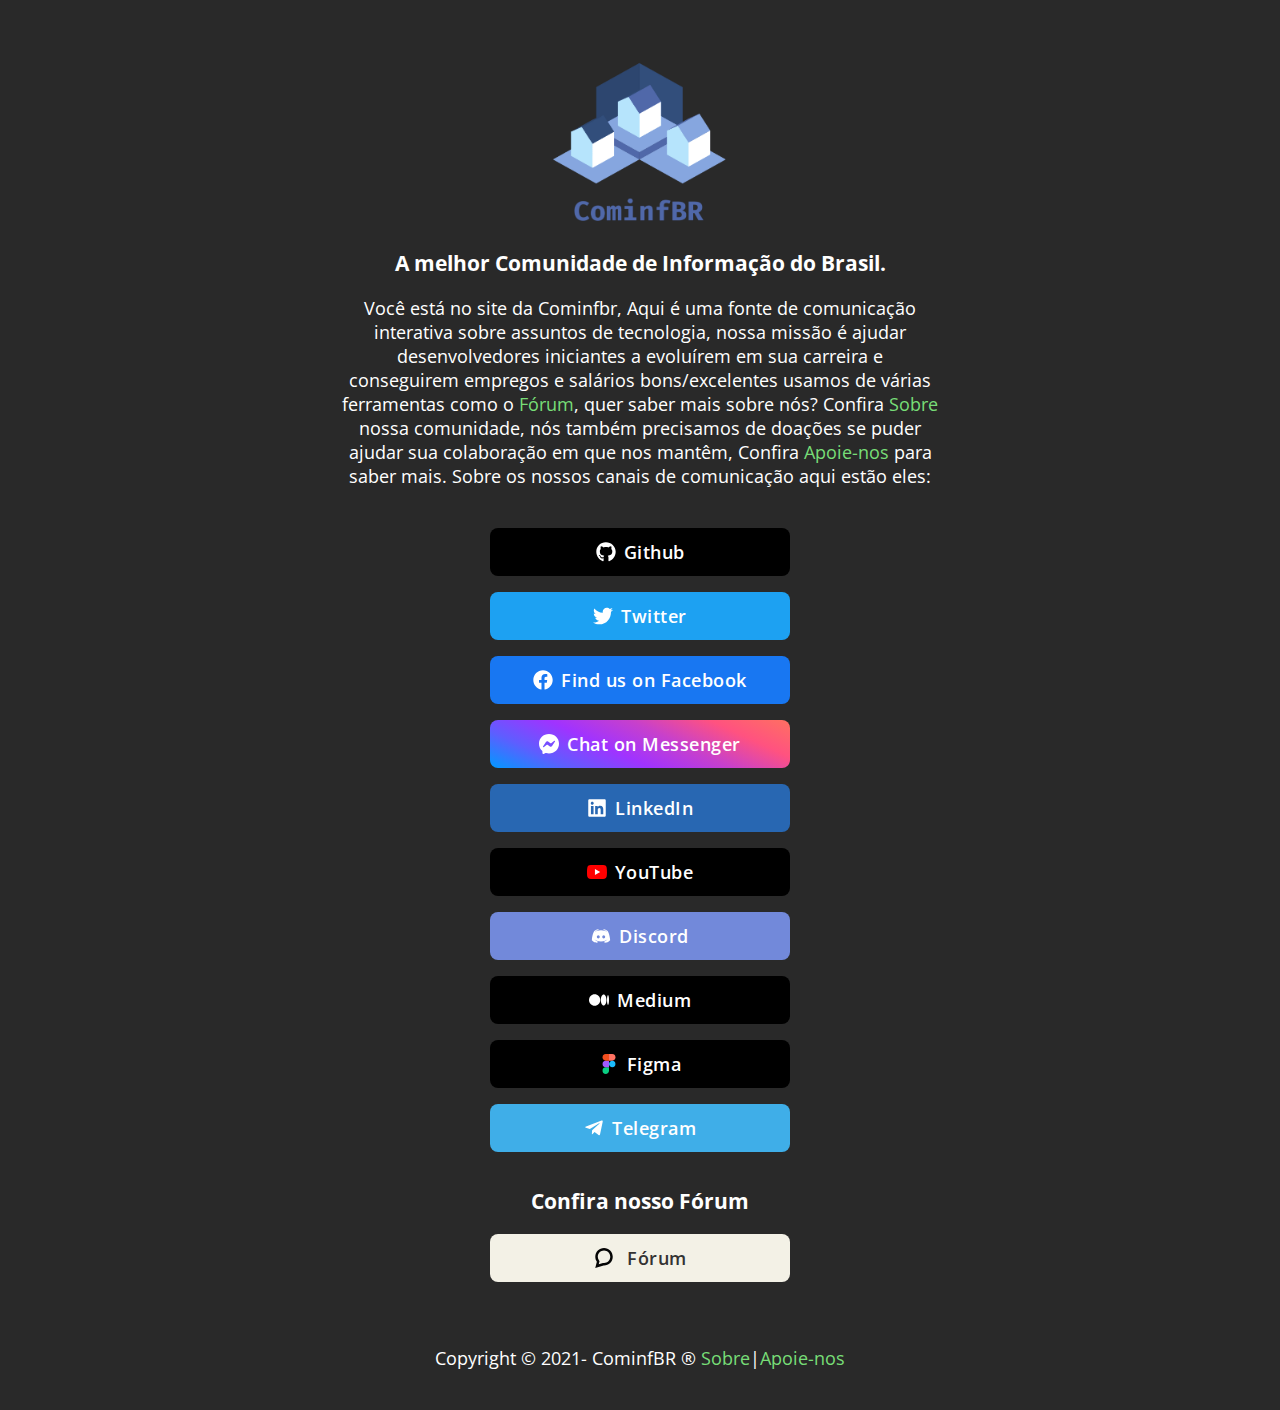
==== index.html @ bc24b9cb "Update index.html" ====
<!DOCTYPE html>
<html lang="pt-br">
<head>

  <!-- Page Information
  –––––––––––––––––––––––––––––––––––––––––––––––––– -->
  <meta charset="utf-8">
  <title> CominfBR</title>
  <meta name="description" content="Find us online!">
  <meta name="author" content=" Carlos Vítor">

  <!-- Mobile Specific Metas
  –––––––––––––––––––––––––––––––––––––––––––––––––– -->
  <meta name="viewport" content="width=device-width, initial-scale=1">

  <!-- FONT
  –––––––––––––––––––––––––––––––––––––––––––––––––– -->
  <link href="https://fonts.googleapis.com/css?family=Open+Sans:400,600,800&display=swap" rel="stylesheet">

  <!-- CSS
  –––––––––––––––––––––––––––––––––––––––––––––––––– -->
  <link rel="stylesheet" href="css/normalize.css">
  <link rel="stylesheet" href="css/skeleton-dark.css">
  <link rel="stylesheet" href="css/brands.css">

  <!-- Favicon
  –––––––––––––––––––––––––––––––––––––––––––––––––– -->
  <link rel="icon" type="image/png" href="images/favicon.png">

</head>
<body>

  <!-- Primary Page Layout
  –––––––––––––––––––––––––––––––––––––––––––––––––– -->
  <div class="container">
    <div class="row">
      <div class="column" style="margin-top: 10%">
        <!-- Your Image Here -->
        <img  srcset="images/Logo_teste.png 5x">
       
        <!-- Your Name -->
        <h3> A melhor Comunidade de Informação do Brasil. </h3>

        <!-- Short Bio -->
        <p>
          Você está no site da Cominfbr, Aqui é uma fonte de comunicação interativa sobre assuntos de tecnologia, nossa missão é  ajudar desenvolvedores iniciantes a evoluírem em sua carreira e conseguirem empregos e salários bons/excelentes usamos de várias ferramentas como o <a href="https://github.com/Cominfbr/forum">Fórum</a>,
          quer saber mais sobre nós? Confira <a href="about.html">Sobre</a> nossa comunidade, nós também precisamos de doações se puder ajudar sua colaboração em que nos mantêm, Confira <a href="apoiehtml">Apoie-nos</a> para saber mais. Sobre os nossos canais de comunicação aqui estão eles:
        </p>
        
        
        <!-- Replace # with your profile URL. Delete whatever you don't need & create your own brand styles in css/brands.css -->  

        <!-- Github -->
        <a class="button button-github" href="https://github.com/Cominfbr"><img class="icon" src="icons/github.svg">Github</a>
          <br>
        
        <!-- Twitter -->
        <a class="button button-twitter" href="#"><img class="icon" src="icons/twitter.svg">Twitter</a>
          <br>

       <!-- Facebook -->
        <a class="button button-facebook" href="#"><img class="icon" src="icons/facebook.svg">Find us on Facebook</a>
          <br>

        <!-- Facebook Messenger -->
        <a class="button button-messenger" href="#"><img class="icon" src="icons/messenger.svg">Chat on Messenger</a>
        <br>   

        <!-- LinkedIn -->
        <a class="button button-linkedin" href="#"><img class="icon" src="icons/linkedin.svg">LinkedIn</a>
          <br>

        <!-- YouTube -->
        <a class="button button-youtube" href="#"><img class="icon" src="icons/youtube.svg">YouTube</a>
          <br> 

        <!-- Discord -->
        <a class="button button-discord" href="#"><img class="icon" src="icons/discord.svg">Discord</a>
        <br>
      
       <!-- Medium -->
        <a class="button button-medium" href="#"><img class="icon" src="icons/medium.svg">Medium</a>
          <br> 

       <!-- Figma -->
        <a class="button button-figma" href="#"><img class="icon" src="icons/figma.svg">Figma</a>
          <br>       

        <!-- Telegram -->
        <a class="button button-telegram" href="#"><img class="icon" src="icons/telegram.svg">Telegram</a>
          <br>          

        <h3> Confira nosso Fórum </h3>

       <!-- Fórum -->
        <a class="button button-goodreads" href="https://github.com/cominfBR/forum"><img class="icon" src="icons/Forum.svg"> Fórum </a>
        <br>

        <br>
        <br>
        <p> Copyright &copy; 2021- CominfBR ® <a href="about.html">Sobre</a>|<a href="apoie.html">Apoie-nos</a></p>
          
      </div>
    </div>
  </div>
   
</body>
</html>
---- css/skeleton-dark.css ----
/* Table of contents
––––––––––––––––––––––––––––––––––––––––––––––––––
- Grid
- Base Styles
- Typography
- Links
- Code
- Spacing
- Utilities
*
* You'll find the button css in css/brands.css.
*
*/


/* Grid
–––––––––––––––––––––––––––––––––––––––––––––––––– */
.container {
  position: relative;
  width: 100%;
  max-width: 600px;
  text-align: center;
  margin: 0 auto;
  padding: 0 20px;
  box-sizing: border-box; }
.column {
  position: center;
  width: 100%;
  float: center;
  box-sizing: border-box; }

/* For devices larger than 400px */
@media (min-width: 400px) {
  .container {
    width: 85%;
    padding: 0; }
}

/* For devices larger than 550px */
@media (min-width: 550px) {
  .container {
    width: 80%; }
  .column,
  .columns {
    margin-left: 0; }
  .column:first-child,
  .columns:first-child {
    margin-left: 0; }

}


/* Base Styles
–––––––––––––––––––––––––––––––––––––––––––––––––– */
/* NOTE
html is set to 62.5% so that all the REM measurements throughout Skeleton
are based on 10px sizing. So basically 1.5rem = 15px :) */

html {
  font-size: 100%; }
body {
  background-color: #292929;
  font-size: 18px;
  line-height: 24px;
  font-weight: 400;
  font-family: "Open Sans", "HelveticaNeue", "Helvetica Neue", Helvetica, Arial, sans-serif;
  color: #FFFFFF; }


/* Typography
–––––––––––––––––––––––––––––––––––––––––––––––––– */
h1 {
  margin-top: 0;
  margin-bottom: 16px;
  font-weight: 800; }
h1 { font-size:24px; line-height: 64px; letter-spacing: 0;}


/* Larger than phablet */
@media (min-width: 550px) {
  h1 { font-size: 48px; line-height: 96px;}
}

p {
  margin-top: 0; }


/* Links
–––––––––––––––––––––––––––––––––––––––––––––––––– */
a {
  color: #77dd77; 
  text-decoration: none; }
a:hover {
  color: #77dd77; }


/* Code
–––––––––––––––––––––––––––––––––––––––––––––––––– */
code {
  padding: .2rem .5rem;
  margin: 0 .2rem;
  font-size: 90%;
  color: #000000;
  white-space: nowrap;
  background: #F1F1F1;
  border: 1px solid #E1E1E1;
  border-radius: 4px; }
pre > code {
  display: block;
  padding: 1rem 1.5rem;
  white-space: pre; }

/* Spacing
–––––––––––––––––––––––––––––––––––––––––––––––––– */
button,
.button {
  margin-bottom: 1rem; }
input,
textarea,
select,
fieldset {
  margin-bottom: 1.5rem; }
pre,
blockquote,
dl,
figure,
p,
ol {
  margin-bottom: 2.5rem; }


/* Utilities
–––––––––––––––––––––––––––––––––––––––––––––––––– */
.u-full-width {
  width: 100%;
  box-sizing: border-box; }
.u-max-full-width {
  max-width: 100%;
  box-sizing: border-box; }
.u-pull-right {
  float: right; }
.u-pull-left {
  float: left; }


/* Misc
–––––––––––––––––––––––––––––––––––––––––––––––––– */
hr {
  margin-top: 3rem;
  margin-bottom: 3.5rem;
  border-width: 0;
  border-top: 1px solid #E1E1E1; }
---- css/brands.css ----
/*
* littlelink.io
* Skeleton V2.0.4
* Copyright 2014, Dave Gamache
* www.getskeleton.com
* Free to use under the MIT license.
* http://www.opensource.org/licenses/mit-license.php
* 12/29/2014
*/

/*
* Built using on:
* Skeleton V2.0.4
* Copyright 2014, Dave Gamache
* www.getskeleton.com
* Free to use under the MIT license.
* http://www.opensource.org/licenses/mit-license.php
* 12/29/2014
*/


/* Table of contents
––––––––––––––––––––––––––––––––––––––––––––––––––

- Buttons
- Brand Styles

*/


/* Buttons
–––––––––––––––––––––––––––––––––––––––––––––––––– */

.button,
button {
  display: inline-block;
  text-decoration: none;
  height: 48px;
  padding: 0 16px;
  text-align: center;
  vertical-align: middle;
  font-size: 18px;
  width: 300px;
  font-weight: 600;
  line-height: 48px;
  letter-spacing: 0.5px;
  white-space: wrap;
  background-color: transparent;
  border-radius: 8px;
  cursor: pointer;
  box-sizing: border-box; }
button:hover,
.button:focus {
  color: #333;
  border-color: #888;
  outline: 0; }
.button.button-primary {
  color: #FFF;
  filter: brightness(90%) }
.button.button-primary:hover,
.button.button-primary:focus {
  color: #FFF;
  filter: brightness(90%) }


/* Brand Icons
–––––––––––––––––––––––––––––––––––––––––––––––––– */

.icon {
  padding: 0px 8px 3.5px 0px;
  vertical-align: middle;
  width: 20px;
  height: 20px;
}


/* Brand Styles
–––––––––––––––––––––––––––––––––––––––––––––––––– */

/* Discord */
.button.button-discord {
  color: #FFFFFF;
  background-color: #7289DA }
.button.button-discord:hover,
.button.button-discord:focus {
  filter: brightness(90%) }

/* Facebook */
.button.button-facebook {
  color: #FFFFFF;
  background-color: #1877f2 }
.button.button-facebook:hover,
.button.button-facebook:focus {
  filter: brightness(90%) }

/* Facebook Messenger */
.button.button-messenger {
  color: #FFFFFF;
  background-image: linear-gradient(25deg,#0099FF, #5F5DFF,#A033FF, #C740CC, #FF5280, #FF7061) }
.button.button-messenger:hover,
.button.button-messenger:focus {
  filter: brightness(90%) }

/* Figma */
.button.button-figma {
  color: #FFFFFF;
  background-color: #000000 }
.button.button-figma:hover,
.button.button-figma:focus {
  filter: brightness(90%) }

/* Github */
.button.button-github {
  color: #FFFFFF;
  background-color: #000000 }
.button.button-github:hover,
.button.button-github:focus {
  filter: brightness(90%) }

/* Goodreads */
.button.button-goodreads {
  color: #333333;
  background-color: #F3F1E6 }
.button.button-goodreads:hover,
.button.button-goodreads:focus {
  filter: brightness(90%) }

/* Instagram */
.button.button-instagram {
  color: #FFFFFF;
  background-image: linear-gradient(-135deg,#1400c8,#b900b4,#f50000) }
.button.button-instagram:hover,
.button.button-instagram:focus {
  filter: brightness(90%) }

/* Kit */
.button.button-kit {
  color: #FFFFFF;
  background-color: #000000 }
.button.button-kit:hover,
.button.button-kit:focus {
  filter: brightness(90%) }

/* LinkedIn */
.button.button-linkedin {
  color: #FFFFFF;
  background-color: #2867B2 }
.button.button-linkedin:hover,
.button.button-linkedin:focus {
  filter: brightness(90%) }

/* Medium */
.button.button-medium {
  color: #FFFFFF;
  background-color: #000000 }
.button.button-medium:hover,
.button.button-medium:focus {
  filter: brightness(90%) }

/* Pinterest */
.button.button-pinterest {
  color: #000000;
  background-color: #FFE2EB }
.button.button-pinterest:hover,
.button.button-pinterest:focus {
  filter: brightness(90%) }

/* Reddit */
.button.button-reddit {
  color: #000000;
  background-color: #D7DFE2 }
.button.button-reddit:hover,
.button.button-reddit:focus {
  filter: brightness(90%) }

/* Skoob */
.button.button-skoob {
  color: #FFFFFF;
  background-color: #3189C8 }
.button.button-skoob:hover,
.button.button-skoob:focus {
  filter: brightness(90%) }

/* Snapchat */
.button.button-snapchat {
  color: #000000;
  background-color: #fffc00 }
.button.button-snapchat:hover,
.button.button-snapchat:focus {
  filter: brightness(90%) }

/* SoundCloud */
.button.button-soundcloud {
  color: #FFFFFF;
  background-color: #ff5500 }
.button.button-soundcloud:hover,
.button.button-soundcloud:focus {
  filter: brightness(90%) }

/* Spotify */
.button.button-spotify {
  color: #FFFFFF;
  background-color: #000000 }
.button.button-spotify:hover,
.button.button-spotify:focus {
  filter: brightness(90%) }

/* Steam */
.button.button-steam {
  color: #FFFFFF;
  background-color: #171a21 }
.button.button-steam:hover,
.button.button-steam:focus {
  filter: brightness(90%) }
  
/* Telegram */
.button.button-telegram {
  color: #FFFFFF;
  background-color: #3faee8 }
.button.button-telegram:hover,
.button.button-telegram:focus {
  filter: brightness(90%) }

/* Tumblr */
.button.button-tumblr {
  color: #FFFFFF;
  background-color: #131313 }
.button.button-tumblr:hover,
.button.button-tumblr:focus {
  filter: brightness(90%) }

/* Twitch */
.button.button-twitch {
  color: #FFFFFF;
  background-color: #9146ff }
.button.button-twitch:hover,
.button.button-twitch:focus {
  filter: brightness(90%) }

/* Twitter */
.button.button-twitter {
  color: #FFFFFF;
  background-color: #1DA1F2 }
.button.button-twitter:hover,
.button.button-twitter:focus {
  filter: brightness(90%) }

/* Vimeo */
.button.button-vimeo {
  color: #FFFFFF;
  background-color: #1ab7ea }
.button.button-vimeo:hover,
.button.button-vimeo:focus {
  filter: brightness(90%) }

/* YouTube */
.button.button-youtube {
  color: #FFFFFF;
  background-color:  #000000 }
.button.button-youtube:hover,
.button.button-youtube:focus {
  filter: brightness(90%) }

/* Wordpress */
.button.button-wordpress {
  color: #FFFFFF;
  background-color: #21759b }
.button.button-wordpress:hover,
.button.button-wordpress:focus {
  filter: brightness(90%) }
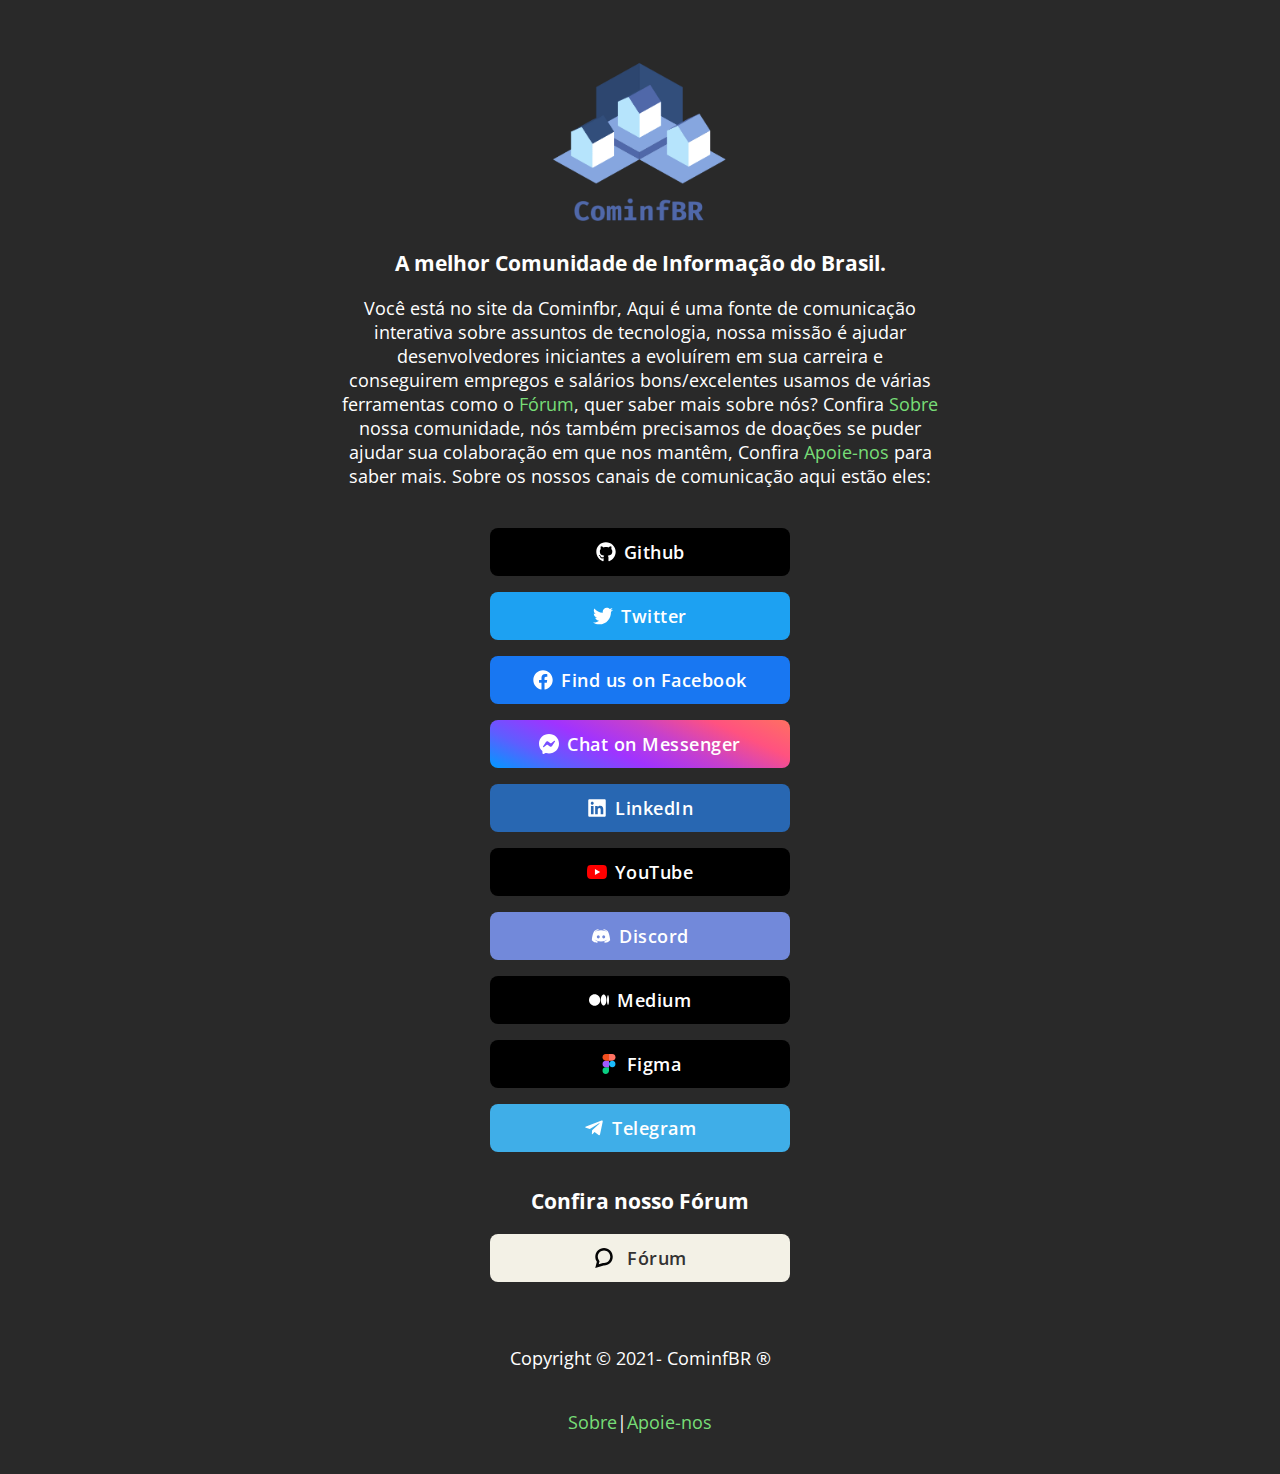
==== commit 9d33a711: "Update index.html" ====
--- a/index.html
+++ b/index.html
@@ -25,7 +25,7 @@
 
   <!-- Favicon
   –––––––––––––––––––––––––––––––––––––––––––––––––– -->
-  <link rel="icon" type="image/png" href="images/favicon.png">
+  <link rel="icon" type="image/png" href="images/favicon.ico">
 
 </head>
 <body>
@@ -44,7 +44,7 @@
         <!-- Short Bio -->
         <p>
           Você está no site da Cominfbr, Aqui é uma fonte de comunicação interativa sobre assuntos de tecnologia, nossa missão é  ajudar desenvolvedores iniciantes a evoluírem em sua carreira e conseguirem empregos e salários bons/excelentes usamos de várias ferramentas como o <a href="https://github.com/Cominfbr/forum">Fórum</a>,
-          quer saber mais sobre nós? Confira <a href="about.html">Sobre</a> nossa comunidade, nós também precisamos de doações se puder ajudar sua colaboração em que nos mantêm, Confira <a href="apoiehtml">Apoie-nos</a> para saber mais. Sobre os nossos canais de comunicação aqui estão eles:
+          quer saber mais sobre nós? Confira <a href="about.html">Sobre</a> nossa comunidade, nós também precisamos de doações se puder ajudar sua colaboração em que nos mantêm, Confira <a href="apoie.html">Apoie-nos</a> para saber mais. Sobre os nossos canais de comunicação aqui estão eles:
         </p>
         
         
@@ -98,8 +98,8 @@
 
         <br>
         <br>
-        <p> Copyright &copy; 2021- CominfBR ® <a href="about.html">Sobre</a>|<a href="apoie.html">Apoie-nos</a></p>
-          
+        <p align="center"> Copyright &copy; 2021- CominfBR ® </p>
+         <p align="center"><a href="about.html">Sobre</a>|<a href="apoie.html">Apoie-nos</a></p>
       </div>
     </div>
   </div>
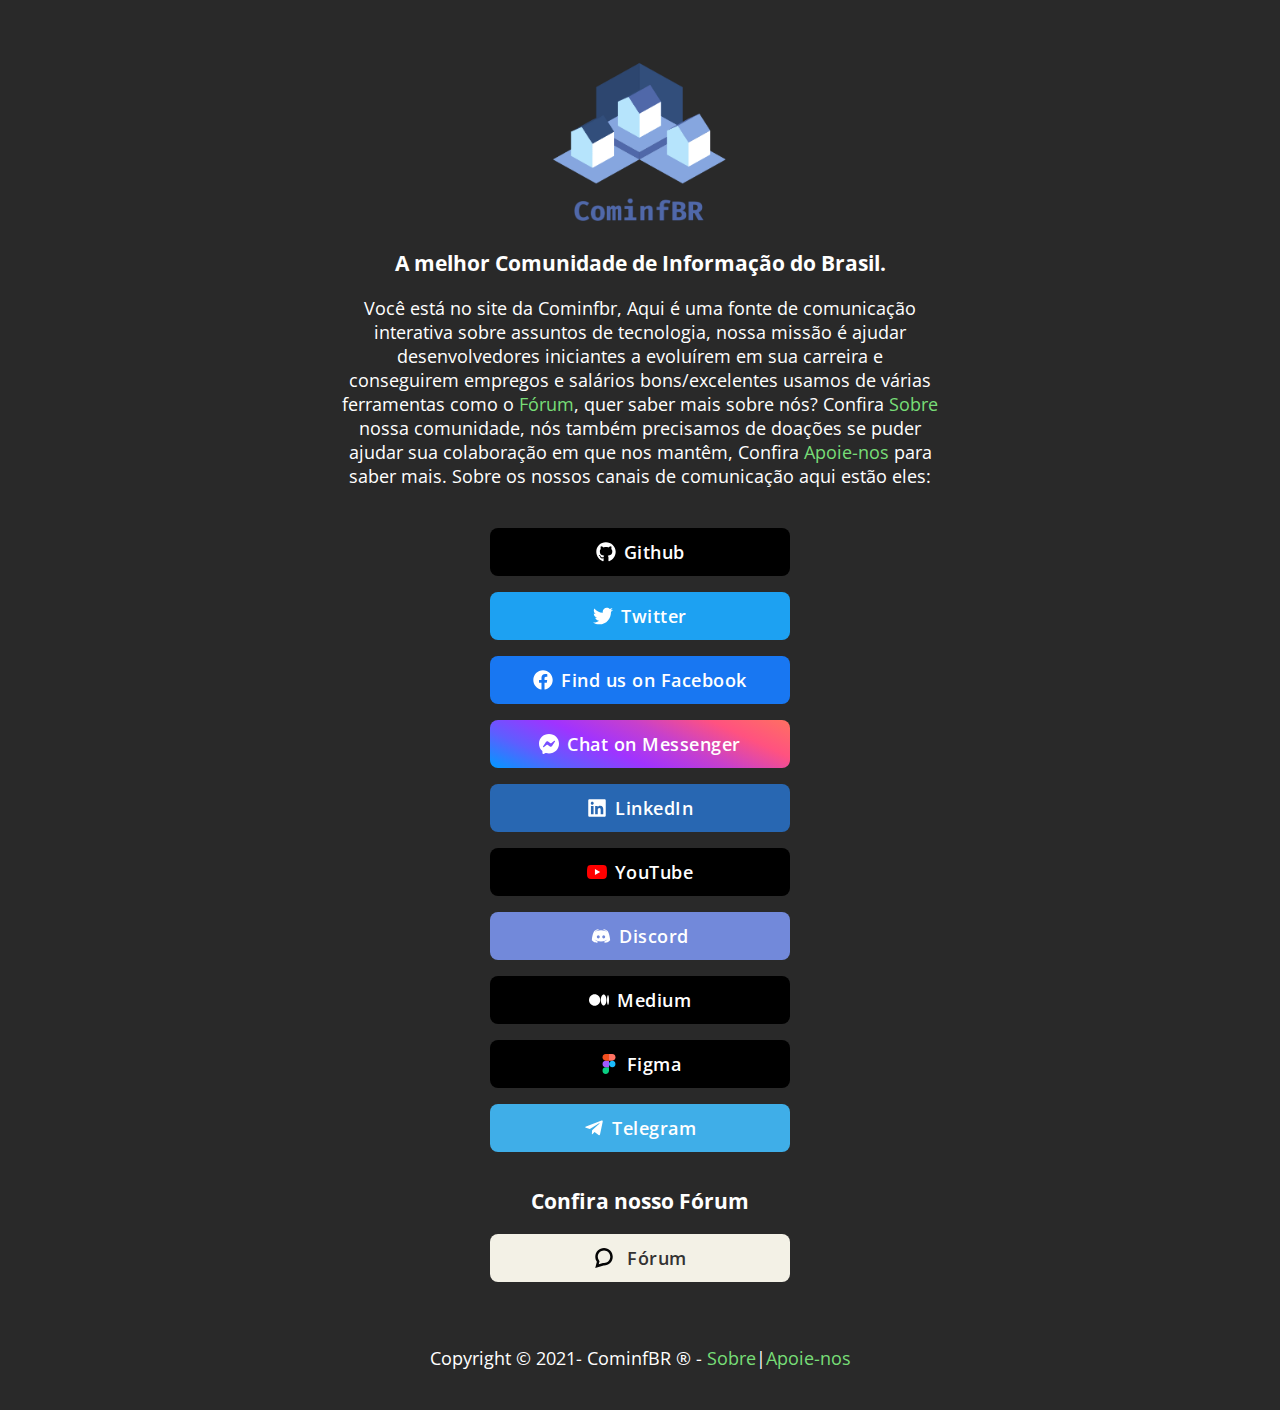
==== commit 831e2770: "Update index.html" ====
--- a/index.html
+++ b/index.html
@@ -98,8 +98,7 @@
 
         <br>
         <br>
-        <p align="center"> Copyright &copy; 2021- CominfBR ® </p>
-         <p align="center"><a href="about.html">Sobre</a>|<a href="apoie.html">Apoie-nos</a></p>
+        <p align="center"> Copyright &copy; 2021- CominfBR ® - <a href="about.html">Sobre</a>|<a href="apoie.html">Apoie-nos</a></p>
       </div>
     </div>
   </div>
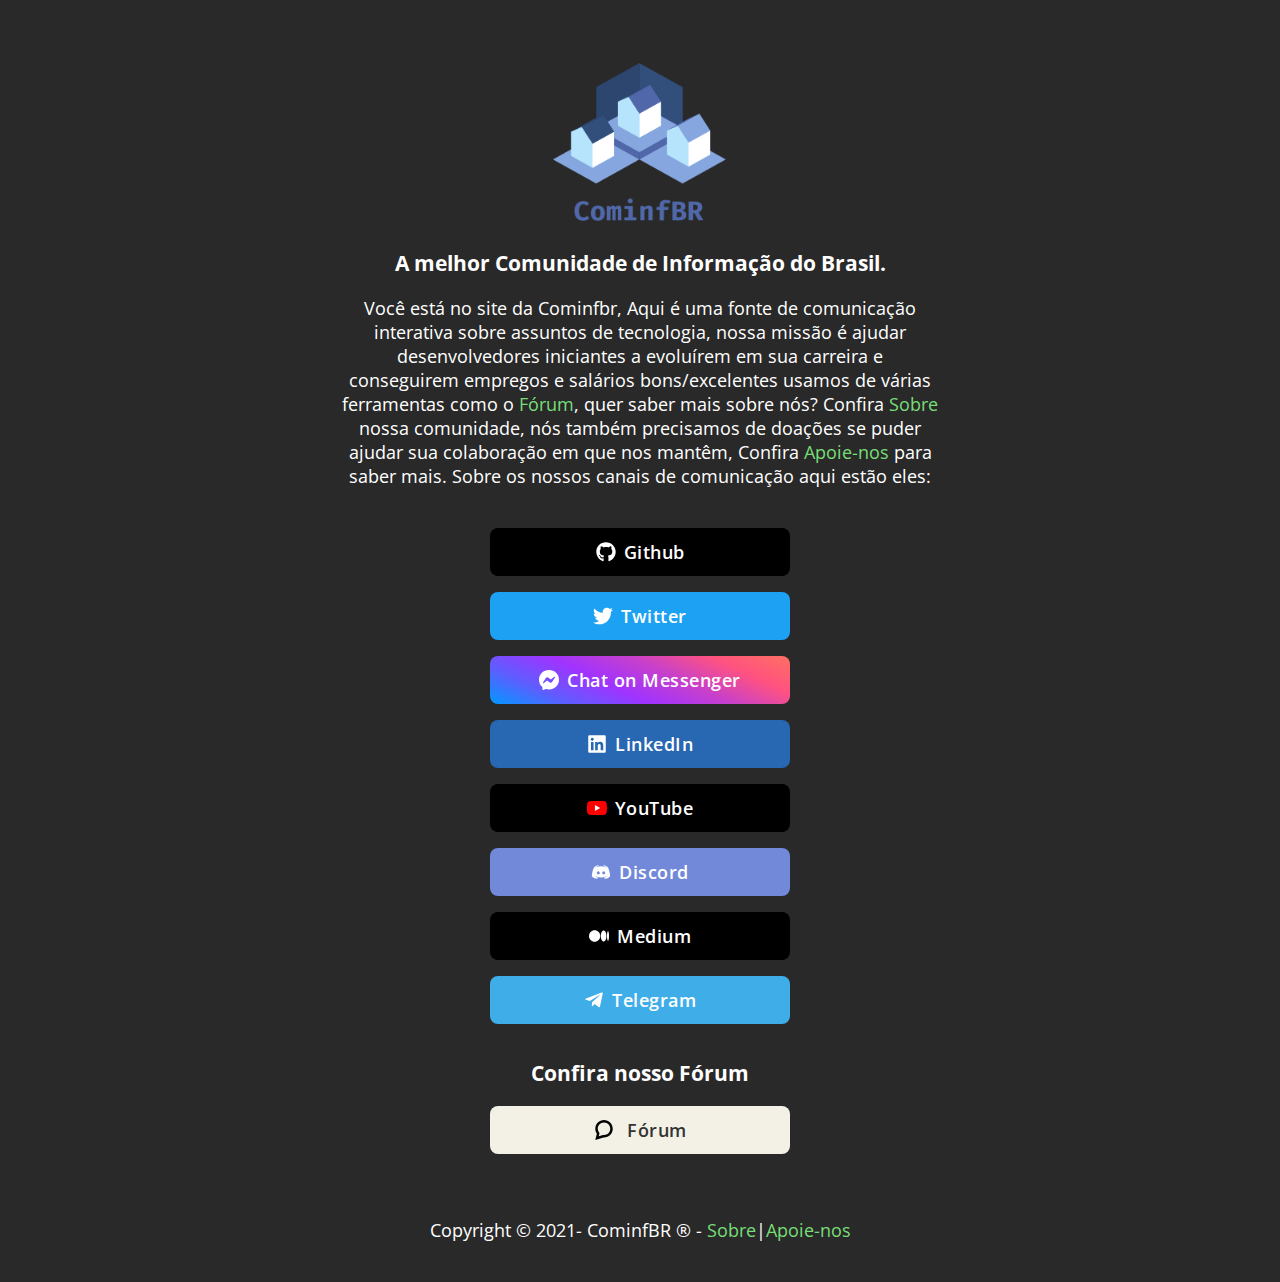
==== commit b9924311: "Update index.html" ====
--- a/index.html
+++ b/index.html
@@ -58,10 +58,6 @@
         <a class="button button-twitter" href="#"><img class="icon" src="icons/twitter.svg">Twitter</a>
           <br>
 
-       <!-- Facebook -->
-        <a class="button button-facebook" href="#"><img class="icon" src="icons/facebook.svg">Find us on Facebook</a>
-          <br>
-
         <!-- Facebook Messenger -->
         <a class="button button-messenger" href="#"><img class="icon" src="icons/messenger.svg">Chat on Messenger</a>
         <br>   
@@ -82,10 +78,6 @@
         <a class="button button-medium" href="#"><img class="icon" src="icons/medium.svg">Medium</a>
           <br> 
 
-       <!-- Figma -->
-        <a class="button button-figma" href="#"><img class="icon" src="icons/figma.svg">Figma</a>
-          <br>       
-
         <!-- Telegram -->
         <a class="button button-telegram" href="#"><img class="icon" src="icons/telegram.svg">Telegram</a>
           <br>          
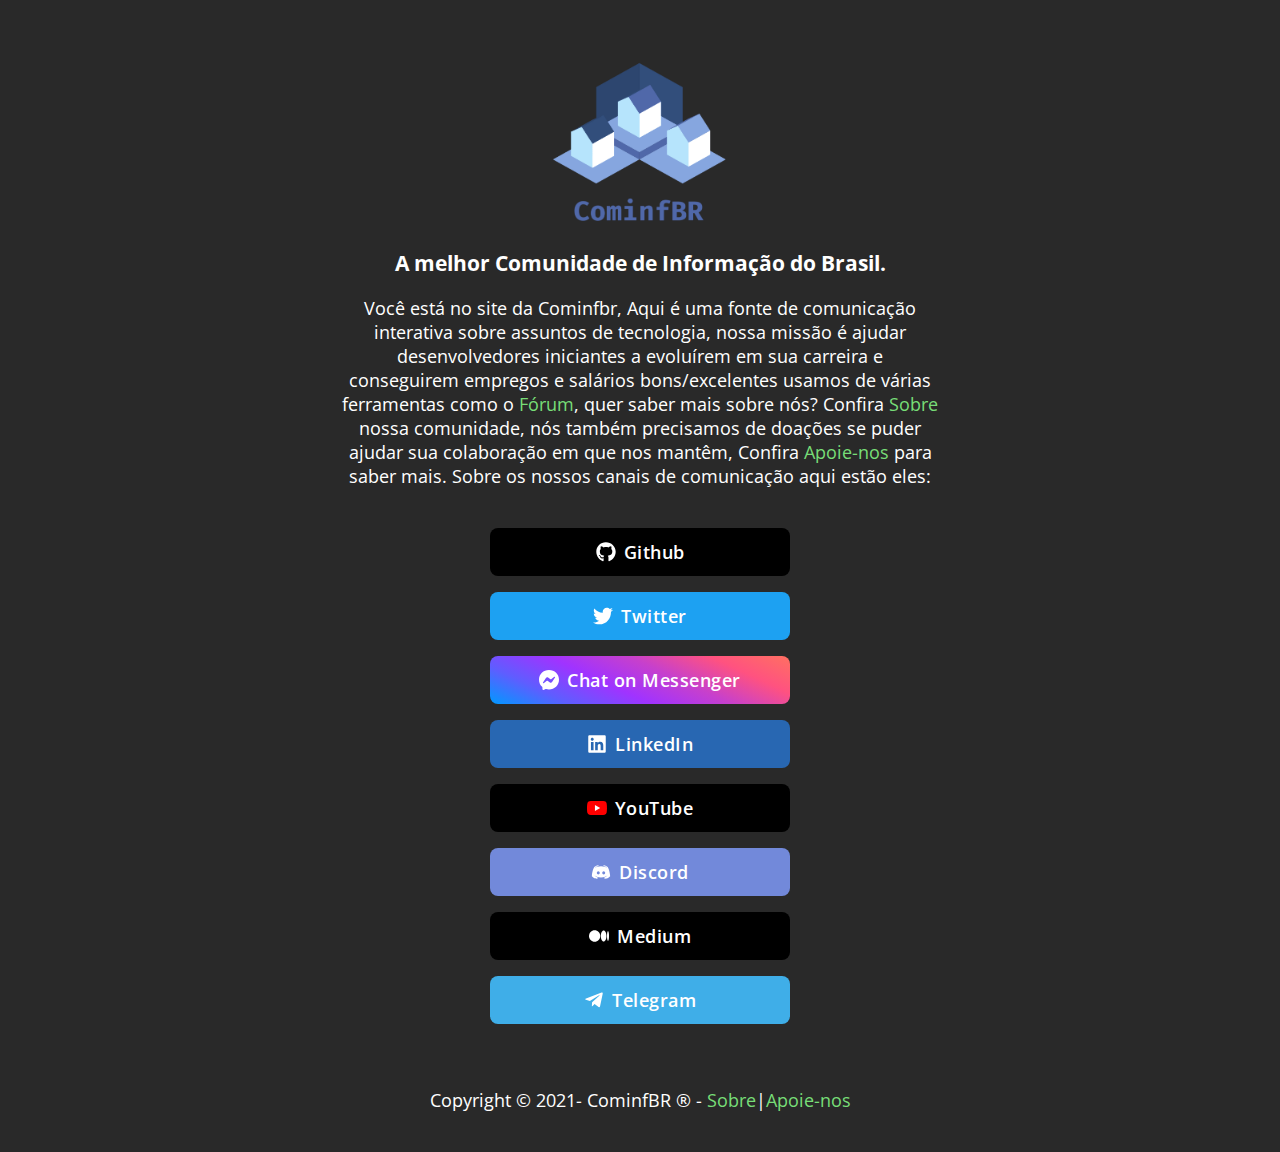
==== commit a37dbe95: "Update index.html" ====
--- a/index.html
+++ b/index.html
@@ -25,7 +25,7 @@
 
   <!-- Favicon
   –––––––––––––––––––––––––––––––––––––––––––––––––– -->
-  <link rel="icon" type="image/png" href="images/favicon.ico">
+  <link rel="icon" type="image/png" href="images/favicon.png">
 
 </head>
 <body>
@@ -80,13 +80,7 @@
 
         <!-- Telegram -->
         <a class="button button-telegram" href="#"><img class="icon" src="icons/telegram.svg">Telegram</a>
-          <br>          
-
-        <h3> Confira nosso Fórum </h3>
-
-       <!-- Fórum -->
-        <a class="button button-goodreads" href="https://github.com/cominfBR/forum"><img class="icon" src="icons/Forum.svg"> Fórum </a>
-        <br>
+          <br> 
 
         <br>
         <br>
